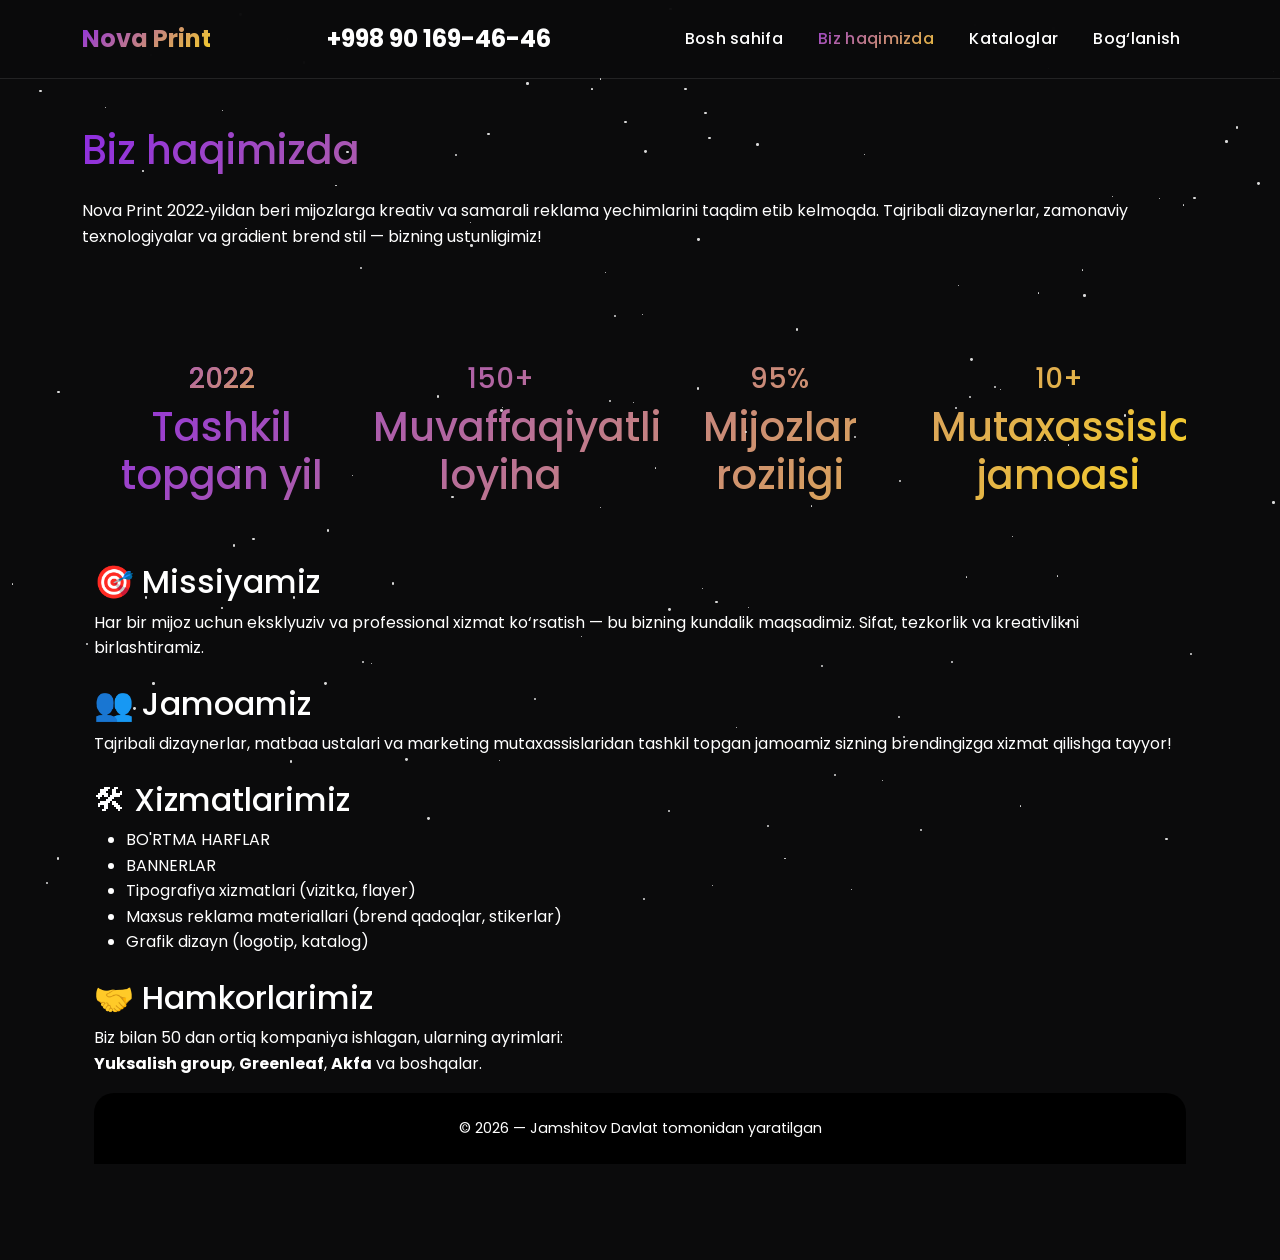
==== about.html @ 08aff498 "Add files via upload" ====
<!DOCTYPE html>
<html lang="uz">
<head>
  <meta charset="UTF-8">
  <meta name="viewport" content="width=device-width, initial-scale=1.0">
  <title>Biz haqimizda | Nova Print</title>

  <!-- Bootstrap & brend styli -->
  <link
    href="https://cdn.jsdelivr.net/npm/bootstrap@5.3.3/dist/css/bootstrap.min.css"
    rel="stylesheet">
  <!--  ➜ versiya parametri keshni yangilash uchun -->
  <link rel="stylesheet" href="assets/css/style.css?v=5">
</head>
<body>
<div id="star-field"></div>

<!-- ⭐ Yulduzlar fon maydoni -->
<div id="star-field"></div>

<!-- ===== Header (gradient logotip + sticky) ===== -->
<header>
  <div class="container d-flex flex-wrap align-items-center justify-content-between py-3">
    <a href="index.html"
       class="text-decoration-none fs-4 fw-bold"
       style="background:linear-gradient(135deg,var(--from),var(--to));
              -webkit-background-clip:text;color:transparent;">
       Nova Print  <a href="index.html" class="text-white text-decoration-none fs-4 fw-bold">  +998 90 169-46-46</a>
    </a>

    <nav>
      <ul class="nav">
        <li class="nav-item"><a class="nav-link" href="index.html">Bosh sahifa</a></li>
        <li class="nav-item"><a class="nav-link active" href="about.html">Biz haqimizda</a></li>
        <li class="nav-item"><a class="nav-link" href="catalog.html">Kataloglar</a></li>
        <li class="nav-item"><a class="nav-link" href="contact.html">Bog‘lanish</a></li>
      </ul>
    </nav>
  </div>
</header>

<!-- ===== Kontent ===== -->
<section class="py-5">
  <div class="container">
    <h1 class="mb-4"
        style="background:linear-gradient(135deg,var(--from),var(--to));
               -webkit-background-clip:text;color:transparent;">Biz haqimizda</h1>

    <p>
      Nova Print 2022‑yildan beri mijozlarga kreativ va samarali reklama yechimlarini taqdim etib kelmoqda.
      Tajribali dizaynerlar, zamonaviy texnologiyalar va gradient brend stil — bizning ustunligimiz!
    </p>
    <!-- ===== Kontent ===== -->
<section class="py-5">
  <div class="container">
    <h1 class="mb-4"
        style="background:linear-gradient(135deg,var(--from),var(--to));
               -webkit-background-clip:text;color:transparent;">
                   <div class="row text-center mt-5">
      <div class="col-md-3">
        <h3 style="background:linear-gradient(135deg,var(--from),var(--to));
                   -webkit-background-clip:text;color:transparent;">2022</h3>
        <p>Tashkil topgan yil</p>
      </div>
      <div class="col-md-3">
        <h3 class="text-gradient">150+</h3>
        <p>Muvaffaqiyatli loyiha</p>
      </div>
      <div class="col-md-3">
        <h3 class="text-gradient">95%</h3>
        <p>Mijozlar roziligi</p>
      </div>
      <div class="col-md-3">
        <h3 class="text-gradient">10+</h3>
        <p>Mutaxassislar jamoasi</p>
      </div>
    </div>

 

    <h2 class="mt-5">🎯 Missiyamiz</h2>
    <p>
      Har bir mijoz uchun eksklyuziv va professional xizmat ko‘rsatish — bu bizning kundalik maqsadimiz.
      Sifat, tezkorlik va kreativlikni birlashtiramiz.
    </p>

    <h2 class="mt-4">👥 Jamoamiz</h2>
    <p>
      Tajribali dizaynerlar, matbaa ustalari va marketing mutaxassislaridan tashkil topgan jamoamiz sizning brendingizga xizmat qilishga tayyor!
    </p>

    <h2 class="mt-4">🛠 Xizmatlarimiz</h2>
    <ul>
      <li>BO'RTMA HARFLAR</li>
      <li>BANNERLAR</li>
      <li>Tipografiya xizmatlari (vizitka, flayer)</li>
      <li>Maxsus reklama materiallari (brend qadoqlar, stikerlar)</li>
      <li>Grafik dizayn (logotip, katalog)</li>
    </ul>

    <h2 class="mt-4">🤝 Hamkorlarimiz</h2>
    <p>
      Biz bilan 50 dan ortiq kompaniya ishlagan, ularning ayrimlari: <br>
      <strong>Yuksalish group</strong>, <strong>Greenleaf</strong>, <strong>Akfa</strong> va boshqalar.
    </p>
<!-- ===== Footer ===== -->
<footer class="text-center">
  &copy; <span id="year"></span> — Jamshitov Davlat tomonidan yaratilgan
</footer>

<!-- ===== Skriptlar ===== -->
<script src="https://cdn.jsdelivr.net/npm/bootstrap@5.3.3/dist/js/bootstrap.bundle.min.js"></script>
<!-- Yulduzlar animatsiyasi -->
<script src="assets/js/main.js?v=3"></script>
<script>
  // Dinamik yil
  document.getElementById('year').textContent = new Date().getFullYear();
</script>
</body>
</html>
---- assets/css/style.css ----
/* =====================================================
   Dark Theme — Poppins font, 100% white text,
   Gradient brand accents  +  STYLED PRICING TABLES
   ===================================================== */
@import url('https://fonts.googleapis.com/css2?family=Poppins:wght@400;600&display=swap');

:root{
  --from:#8e2de2;   /* Violet */
  --to:#f9d423;     /* Yellow */
  --bg:#0b0b0c;     /* Dark background */
  --card-bg:#1c1c1e;
  --card-shadow:0 6px 18px rgba(0,0,0,.5);
  --border-radius:20px;
}

/* ---------- Base ---------- */
*,*::before,*::after{box-sizing:border-box;margin:0;padding:0}
html{scroll-behavior:smooth}
body{
  font-family:'Poppins',-apple-system,BlinkMacSystemFont,"Segoe UI",Roboto,Helvetica,Arial,sans-serif;
  background:var(--bg);
  color:#fff;
  line-height:1.6;
  -webkit-font-smoothing:antialiased;
}

/* ---------- Links ---------- */
a{color:#fff;text-decoration:none;transition:opacity .2s}
a:hover{opacity:.75}

/* ---------- Header ---------- */
header{position:sticky;top:0;z-index:1000;background:rgba(11,11,12,.9);backdrop-filter:saturate(150%) blur(20px);box-shadow:0 1px 0 rgba(255,255,255,.1)}
.nav-link{color:#fff!important;font-weight:500;padding:.65rem 1.1rem;letter-spacing:.3px}
.nav-link.active{background:linear-gradient(135deg,var(--from),var(--to));-webkit-background-clip:text;color:transparent!important}

/* ---------- Hero ---------- */
.hero{display:flex;align-items:center;justify-content:center;min-height:75vh;text-align:center;background:url('../img/hero.jpg') center/cover no-repeat;position:relative;border-radius:var(--border-radius)}
.hero::after{content:'';position:absolute;inset:0;background:linear-gradient(135deg,rgba(142,45,226,.65),rgba(249,212,35,.65));border-radius:var(--border-radius)}
.hero>*{position:relative;z-index:1;color:#fff}
.hero h1{font-size:clamp(2.25rem,6vw,4rem);margin-bottom:1rem;font-weight:600;letter-spacing:.5px}
.hero p{max-width:650px;margin-inline:auto;opacity:.9}

/* ---------- Buttons ---------- */
.btn-primary{background:linear-gradient(135deg,var(--from),var(--to));border:none;color:#000;padding:.8rem 2.3rem;border-radius:9999px;font-weight:600;letter-spacing:.4px;transition:transform .25s,filter .25s;box-shadow:0 4px 10px rgba(0,0,0,.35)}
.btn-primary:hover{filter:brightness(1.1);transform:translateY(-2px)}

/* ---------- Cards ---------- */
.card{border:none;border-radius:var(--border-radius);overflow:hidden;background:var(--card-bg);box-shadow:var(--card-shadow);transition:transform .25s,box-shadow .25s}
.card:hover{transform:translateY(-8px);box-shadow:0 10px 28px rgba(0,0,0,.65)}
.card-img-top{height:220px;object-fit:cover;filter:brightness(.9);border-top-left-radius:var(--border-radius);border-top-right-radius:var(--border-radius)}
.card-title{font-size:1.15rem;font-weight:600;color:#fff}
.card-text{color:#cfcfcf;font-size:.9rem}

/* ---------- Pricing Tables ---------- */
.table{margin-bottom:0;border-collapse:collapse;border-radius:var(--border-radius);overflow:hidden}
.table th,.table td{border:1px solid #333;padding:.65rem .9rem;vertical-align:middle}
.table thead th{
  background:linear-gradient(135deg,var(--from),var(--to));
  color:#000;font-weight:600;border:0;
}
.table tbody tr:nth-child(odd){background:#1a1a1c}
.table tbody tr:nth-child(even){background:#141416}
.table-hover tbody tr:hover{background:#2a2a2c}

/* Light header cells inside dark theme workaround */
.table-light>tr>th{background:linear-gradient(135deg,var(--from),var(--to))!important;color:#000!important;border:0}

/* ---------- Modal ---------- */
.modal-content{border-radius:var(--border-radius);border:none;background:#111213;color:#fff;box-shadow:0 10px 28px rgba(0,0,0,.7)}
.modal-header{border-bottom:none;padding:1.5rem 1.5rem 0}
.modal-title{font-weight:600;letter-spacing:.4px;background:linear-gradient(135deg,var(--from),var(--to));-webkit-background-clip:text;color:transparent}
.modal-body{padding:1rem 1.5rem 2rem}
.carousel-control-prev-icon,.carousel-control-next-icon{filter:invert(1)}

/* ---------- Footer ---------- */
footer{background:#000;color:#fff;font-size:.9rem;padding:1.5rem 0;border-radius:var(--border-radius) var(--border-radius) 0 0}

/* ---------- Star Field ---------- */
#star-field{position:fixed;inset:0;z-index:0;pointer-events:none;overflow:hidden}
.star{position:absolute;background:#fff;border-radius:50%;opacity:.85;animation:twinkle 2s ease-in-out infinite alternate}
@keyframes twinkle{from{opacity:.25;transform:scale(.5)}to{opacity:1;transform:scale(1.2)}}

/* ---------- Call‑to‑Action Button (Modal) ---------- */
.cta-btn{
  display:inline-block;
  background:linear-gradient(135deg,var(--from) 0%,var(--to) 100%);
  color:#000!important;
  padding:.85rem 2.5rem;
  border:none;
  border-radius:9999px;
  font-weight:600;
  letter-spacing:.4px;
  box-shadow:0 0 12px rgba(249,212,35,.5),0 0 24px rgba(142,45,226,.4);
  transition:transform .3s ease,box-shadow .3s ease;
  animation:pulse 2.4s infinite ease-in-out;
}
.cta-btn:hover{transform:translateY(-3px);box-shadow:0 0 18px rgba(249,212,35,.6),0 0 30px rgba(142,45,226,.55)}

@keyframes pulse{
  0%,100%{box-shadow:0 0 12px rgba(249,212,35,.4),0 0 24px rgba(142,45,226,.35)}
  50%{box-shadow:0 0 24px rgba(249,212,35,.7),0 0 40px rgba(142,45,226,.65)}
}to{opacity:1;transform:scale(1.2)}}
/* Mobilga moslashtirish */
#star-field {
  position: fixed;
  width: 100vw;
  height: 100vh;
  z-index: -1;
  overflow: hidden;
}

@media (max-width: 768px) {
  #star-field {
    height: 100%;
  }

  .form-control, .form-select {
    font-size: 1rem;
  }

  .btn {
    width: 100%;
  }

  header .container,
  footer .container {
    flex-direction: column !important;
    text-align: center !important;
  }
}
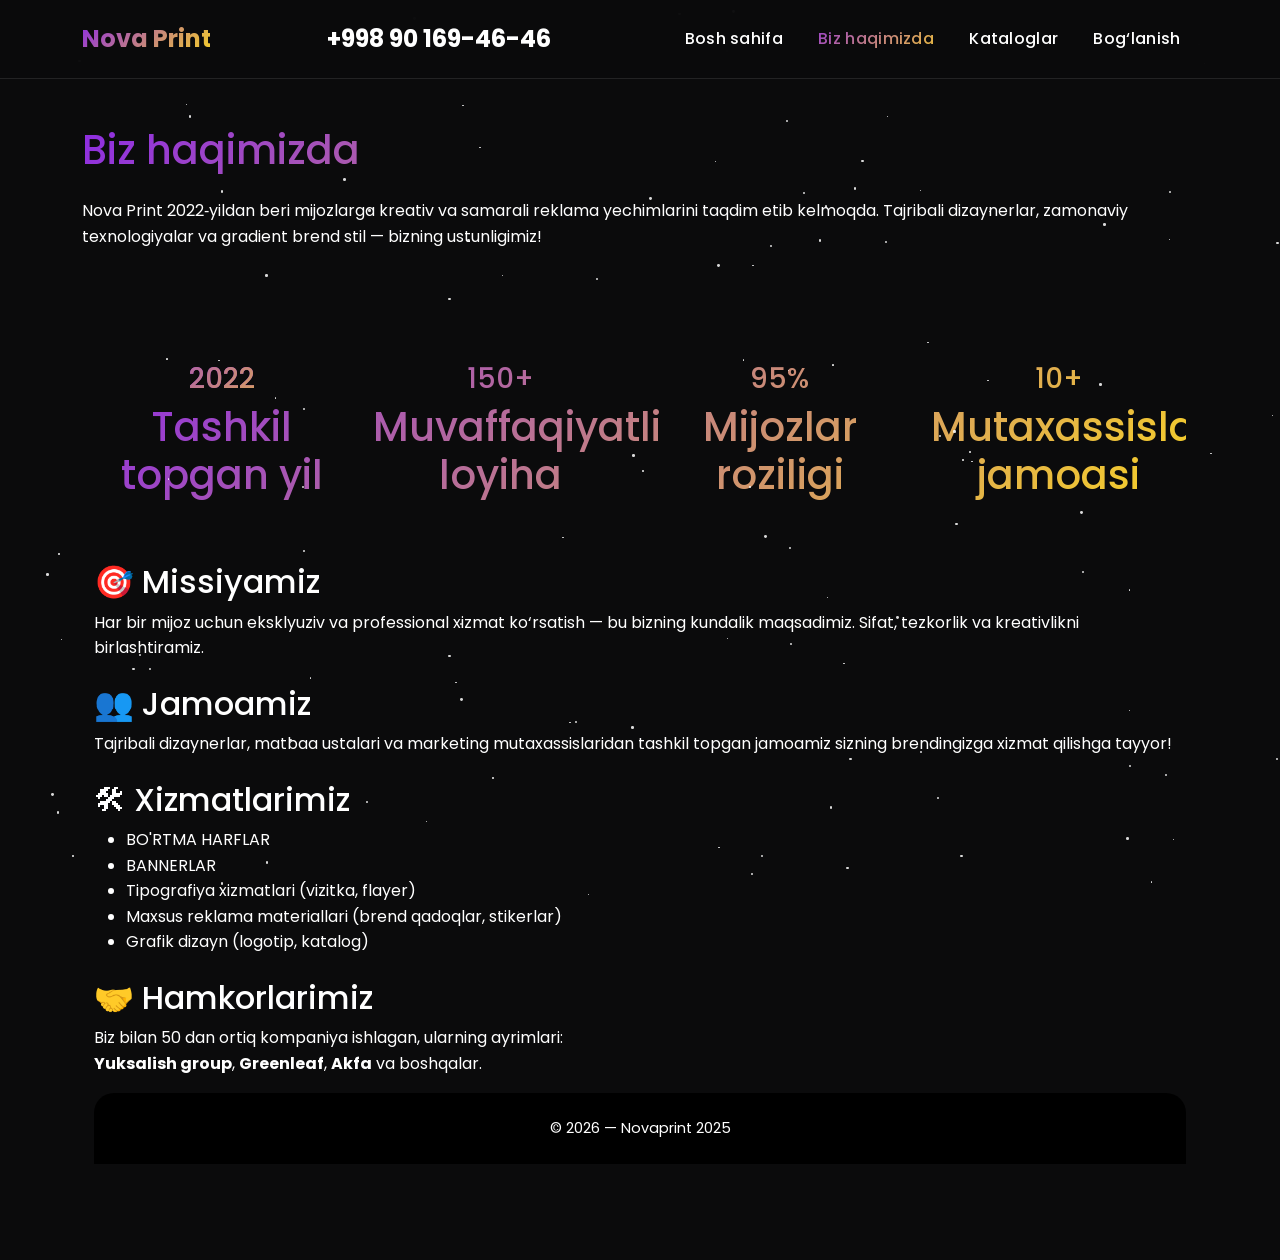
==== commit 59846439: "about.html" ====
--- a/about.html
+++ b/about.html
@@ -105,7 +105,7 @@
     </p>
 <!-- ===== Footer ===== -->
 <footer class="text-center">
-  &copy; <span id="year"></span> — Jamshitov Davlat tomonidan yaratilgan
+  &copy; <span id="year"></span> — Novaprint 2025
 </footer>
 
 <!-- ===== Skriptlar ===== -->
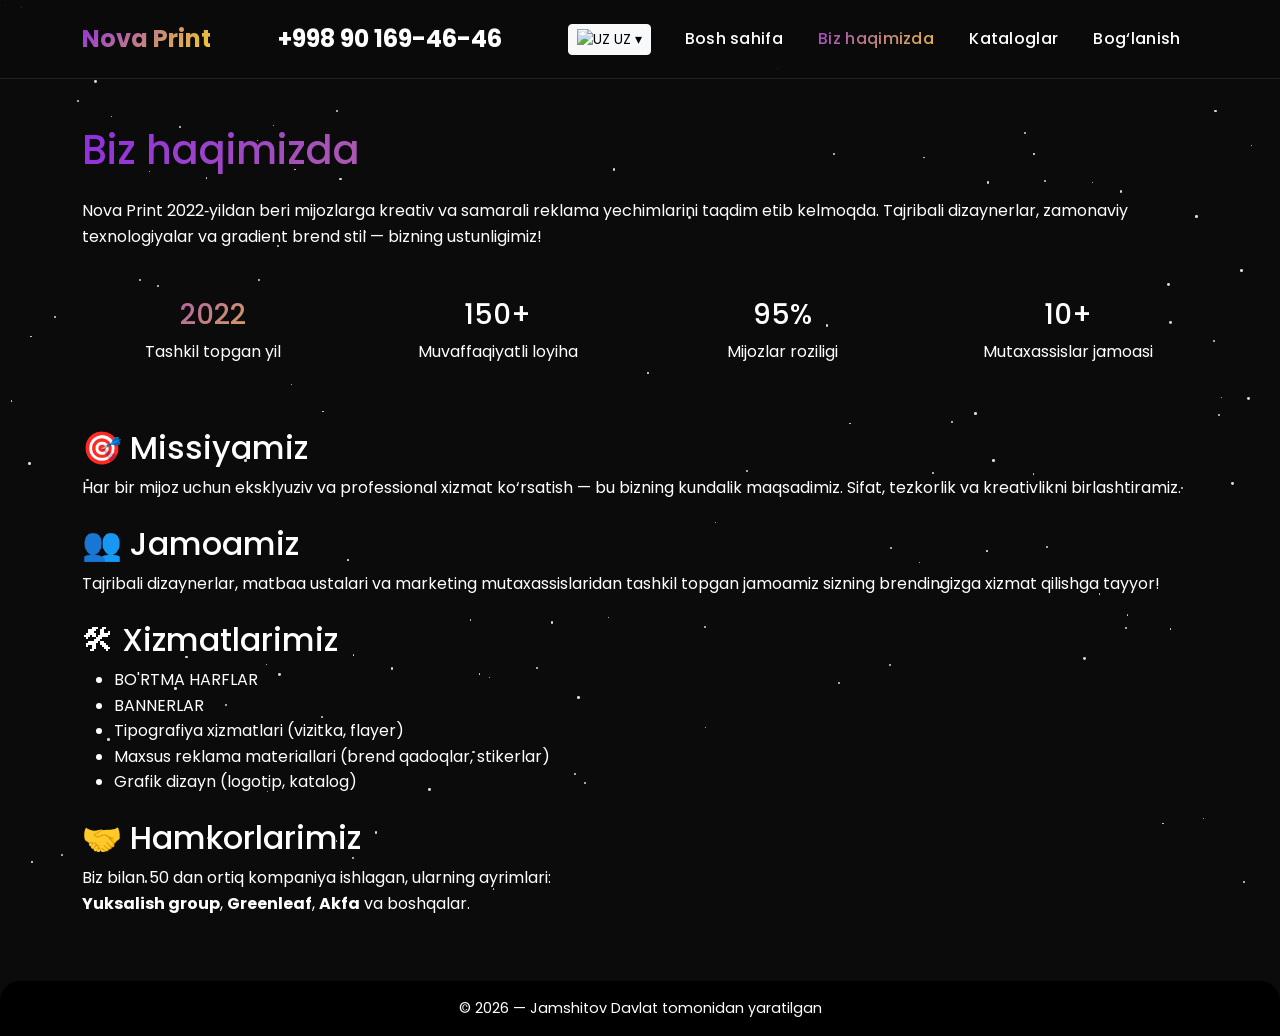
==== commit 36553d28: "Add files via upload" ====
--- a/about.html
+++ b/about.html
@@ -3,35 +3,46 @@
 <head>
   <meta charset="UTF-8">
   <meta name="viewport" content="width=device-width, initial-scale=1.0">
-  <title>Biz haqimizda | Nova Print</title>
+  <title>Biz haqimizda | Nova Print</title>
 
-  <!-- Bootstrap & brend styli -->
-  <link
-    href="https://cdn.jsdelivr.net/npm/bootstrap@5.3.3/dist/css/bootstrap.min.css"
-    rel="stylesheet">
-  <!--  ➜ versiya parametri keshni yangilash uchun -->
+  <!-- Bootstrap -->
+  <link href="https://cdn.jsdelivr.net/npm/bootstrap@5.3.3/dist/css/bootstrap.min.css" rel="stylesheet">
+  <!-- Asl CSS o‘zgarmaydi -->
   <link rel="stylesheet" href="assets/css/style.css?v=5">
 </head>
 <body>
 <div id="star-field"></div>
 
-<!-- ⭐ Yulduzlar fon maydoni -->
-<div id="star-field"></div>
-
-<!-- ===== Header (gradient logotip + sticky) ===== -->
 <header>
   <div class="container d-flex flex-wrap align-items-center justify-content-between py-3">
     <a href="index.html"
        class="text-decoration-none fs-4 fw-bold"
-       style="background:linear-gradient(135deg,var(--from),var(--to));
-              -webkit-background-clip:text;color:transparent;">
-       Nova Print  <a href="index.html" class="text-white text-decoration-none fs-4 fw-bold">  +998 90 169-46-46</a>
+       style="background:linear-gradient(135deg,var(--from),var(--to));-webkit-background-clip:text;color:transparent;">
+       Nova Print
     </a>
+    <a href="tel:+998901694646" class="text-white text-decoration-none fs-4 fw-bold">
+      +998 90 169-46-46
+    </a>
+<!-- til tanlash -->
+    <nav class="d-flex align-items-center gap-3">
+<div class="lang-dropdown position-relative">
+  <button class="btn btn-light btn-sm d-flex align-items-center gap-1" onclick="toggleLangMenu()">
+    <img src="https://flagcdn.com/w20/uz.png" alt="UZ"> UZ ▾
+  </button>
+  <div class="lang-menu position-absolute bg-light rounded shadow-sm" style="display:none; top:100%; left:0; min-width:90px;">
+    <a href="about_ru.html" class="d-flex align-items-center gap-1 px-2 py-1 text-dark text-decoration-none">
+      <img src="https://flagcdn.com/w20/ru.png" alt="RU"> RU
+    </a>
+    <a href="about_en.html" class="d-flex align-items-center gap-1 px-2 py-1 text-dark text-decoration-none">
+      <img src="https://flagcdn.com/w20/gb.png" alt="EN"> EN
+    </a>
+  </div>
+</div>
 
-    <nav>
+      <!-- NAV menyu -->
       <ul class="nav">
-        <li class="nav-item"><a class="nav-link" href="index.html">Bosh sahifa</a></li>
-        <li class="nav-item"><a class="nav-link active" href="about.html">Biz haqimizda</a></li>
+        <li class="nav-item"><a class="nav-link" href="index.html">Bosh sahifa</a></li>
+        <li class="nav-item"><a class="nav-link active" href="about.html">Biz haqimizda</a></li>
         <li class="nav-item"><a class="nav-link" href="catalog.html">Kataloglar</a></li>
         <li class="nav-item"><a class="nav-link" href="contact.html">Bog‘lanish</a></li>
       </ul>
@@ -42,24 +53,18 @@
 <!-- ===== Kontent ===== -->
 <section class="py-5">
   <div class="container">
-    <h1 class="mb-4"
-        style="background:linear-gradient(135deg,var(--from),var(--to));
-               -webkit-background-clip:text;color:transparent;">Biz haqimizda</h1>
+    <h1 class="mb-4" style="background:linear-gradient(135deg,var(--from),var(--to));-webkit-background-clip:text;color:transparent;">
+      Biz haqimizda
+    </h1>
 
     <p>
-      Nova Print 2022‑yildan beri mijozlarga kreativ va samarali reklama yechimlarini taqdim etib kelmoqda.
-      Tajribali dizaynerlar, zamonaviy texnologiyalar va gradient brend stil — bizning ustunligimiz!
+      Nova Print 2022‑yildan beri mijozlarga kreativ va samarali reklama yechimlarini taqdim etib kelmoqda.
+      Tajribali dizaynerlar, zamonaviy texnologiyalar va gradient brend stil — bizning ustunligimiz!
     </p>
-    <!-- ===== Kontent ===== -->
-<section class="py-5">
-  <div class="container">
-    <h1 class="mb-4"
-        style="background:linear-gradient(135deg,var(--from),var(--to));
-               -webkit-background-clip:text;color:transparent;">
-                   <div class="row text-center mt-5">
+
+    <div class="row text-center mt-5">
       <div class="col-md-3">
-        <h3 style="background:linear-gradient(135deg,var(--from),var(--to));
-                   -webkit-background-clip:text;color:transparent;">2022</h3>
+        <h3 style="background:linear-gradient(135deg,var(--from),var(--to));-webkit-background-clip:text;color:transparent;">2022</h3>
         <p>Tashkil topgan yil</p>
       </div>
       <div class="col-md-3">
@@ -76,18 +81,11 @@
       </div>
     </div>
 
- 
-
     <h2 class="mt-5">🎯 Missiyamiz</h2>
-    <p>
-      Har bir mijoz uchun eksklyuziv va professional xizmat ko‘rsatish — bu bizning kundalik maqsadimiz.
-      Sifat, tezkorlik va kreativlikni birlashtiramiz.
-    </p>
+    <p>Har bir mijoz uchun eksklyuziv va professional xizmat ko‘rsatish — bu bizning kundalik maqsadimiz. Sifat, tezkorlik va kreativlikni birlashtiramiz.</p>
 
     <h2 class="mt-4">👥 Jamoamiz</h2>
-    <p>
-      Tajribali dizaynerlar, matbaa ustalari va marketing mutaxassislaridan tashkil topgan jamoamiz sizning brendingizga xizmat qilishga tayyor!
-    </p>
+    <p>Tajribali dizaynerlar, matbaa ustalari va marketing mutaxassislaridan tashkil topgan jamoamiz sizning brendingizga xizmat qilishga tayyor!</p>
 
     <h2 class="mt-4">🛠 Xizmatlarimiz</h2>
     <ul>
@@ -103,18 +101,30 @@
       Biz bilan 50 dan ortiq kompaniya ishlagan, ularning ayrimlari: <br>
       <strong>Yuksalish group</strong>, <strong>Greenleaf</strong>, <strong>Akfa</strong> va boshqalar.
     </p>
+  </div>
+</section>
+
 <!-- ===== Footer ===== -->
-<footer class="text-center">
-  &copy; <span id="year"></span> — Novaprint 2025
+<footer class="text-center py-3">
+  &copy; <span id="year"></span> — Jamshitov Davlat tomonidan yaratilgan
 </footer>
 
 <!-- ===== Skriptlar ===== -->
 <script src="https://cdn.jsdelivr.net/npm/bootstrap@5.3.3/dist/js/bootstrap.bundle.min.js"></script>
-<!-- Yulduzlar animatsiyasi -->
 <script src="assets/js/main.js?v=3"></script>
 <script>
-  // Dinamik yil
   document.getElementById('year').textContent = new Date().getFullYear();
+
+  function toggleLangMenu(){
+    const menu=document.querySelector('.lang-menu');
+    menu.style.display=(menu.style.display==='block')?'none':'block';
+  }
+  document.addEventListener('click',e=>{
+    const drop=document.querySelector('.lang-dropdown');
+    if(!drop.contains(e.target)){
+      document.querySelector('.lang-menu').style.display='none';
+    }
+  });
 </script>
 </body>
 </html>
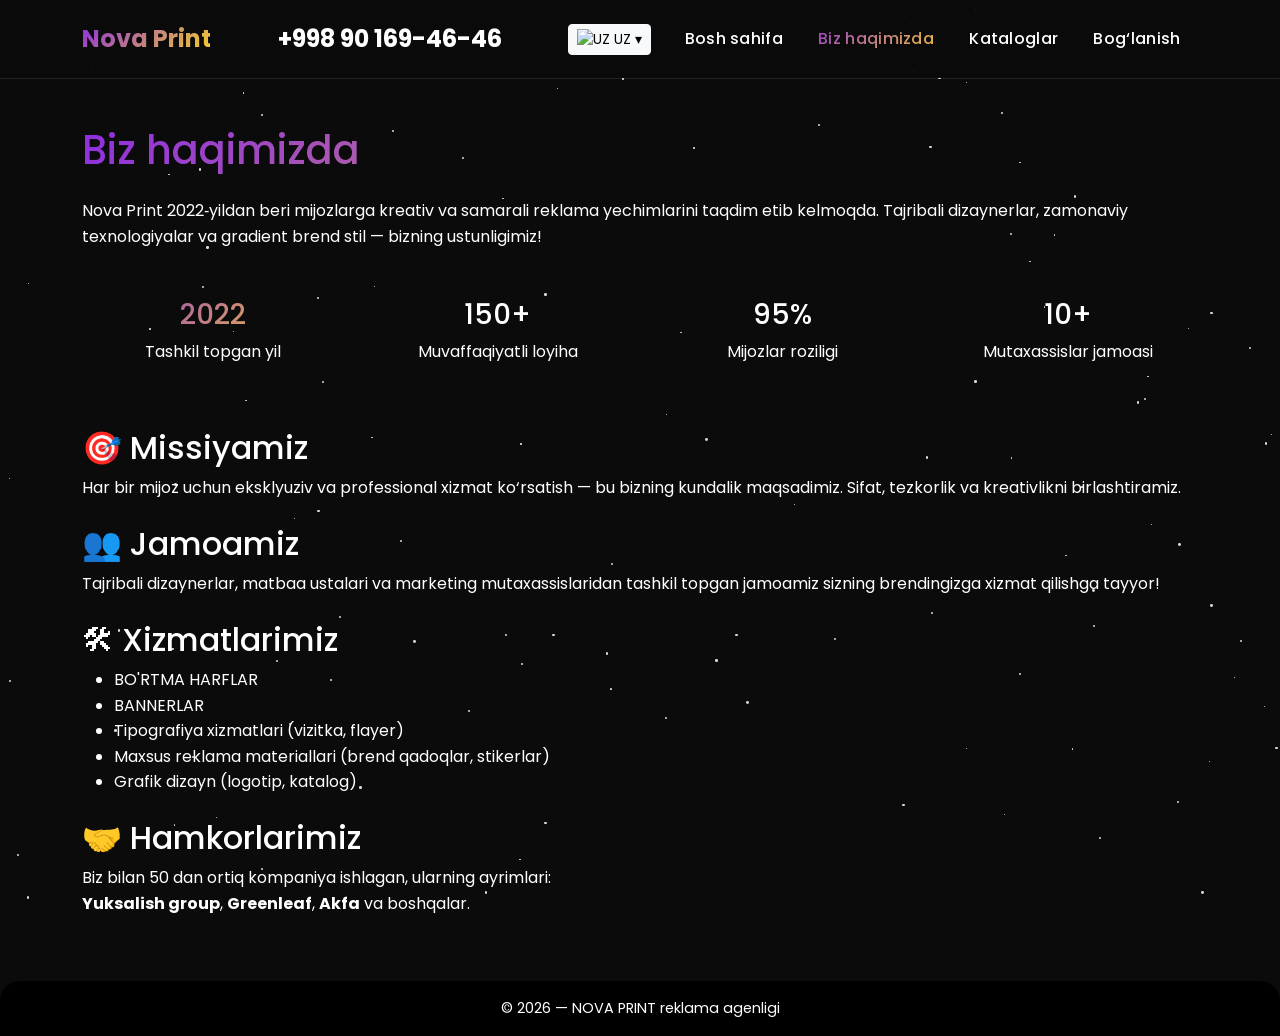
==== commit 7021f695: "about.html" ====
--- a/about.html
+++ b/about.html
@@ -106,7 +106,7 @@
 
 <!-- ===== Footer ===== -->
 <footer class="text-center py-3">
-  &copy; <span id="year"></span> — Jamshitov Davlat tomonidan yaratilgan
+  &copy; <span id="year"></span> — NOVA PRINT reklama agenligi
 </footer>
 
 <!-- ===== Skriptlar ===== -->
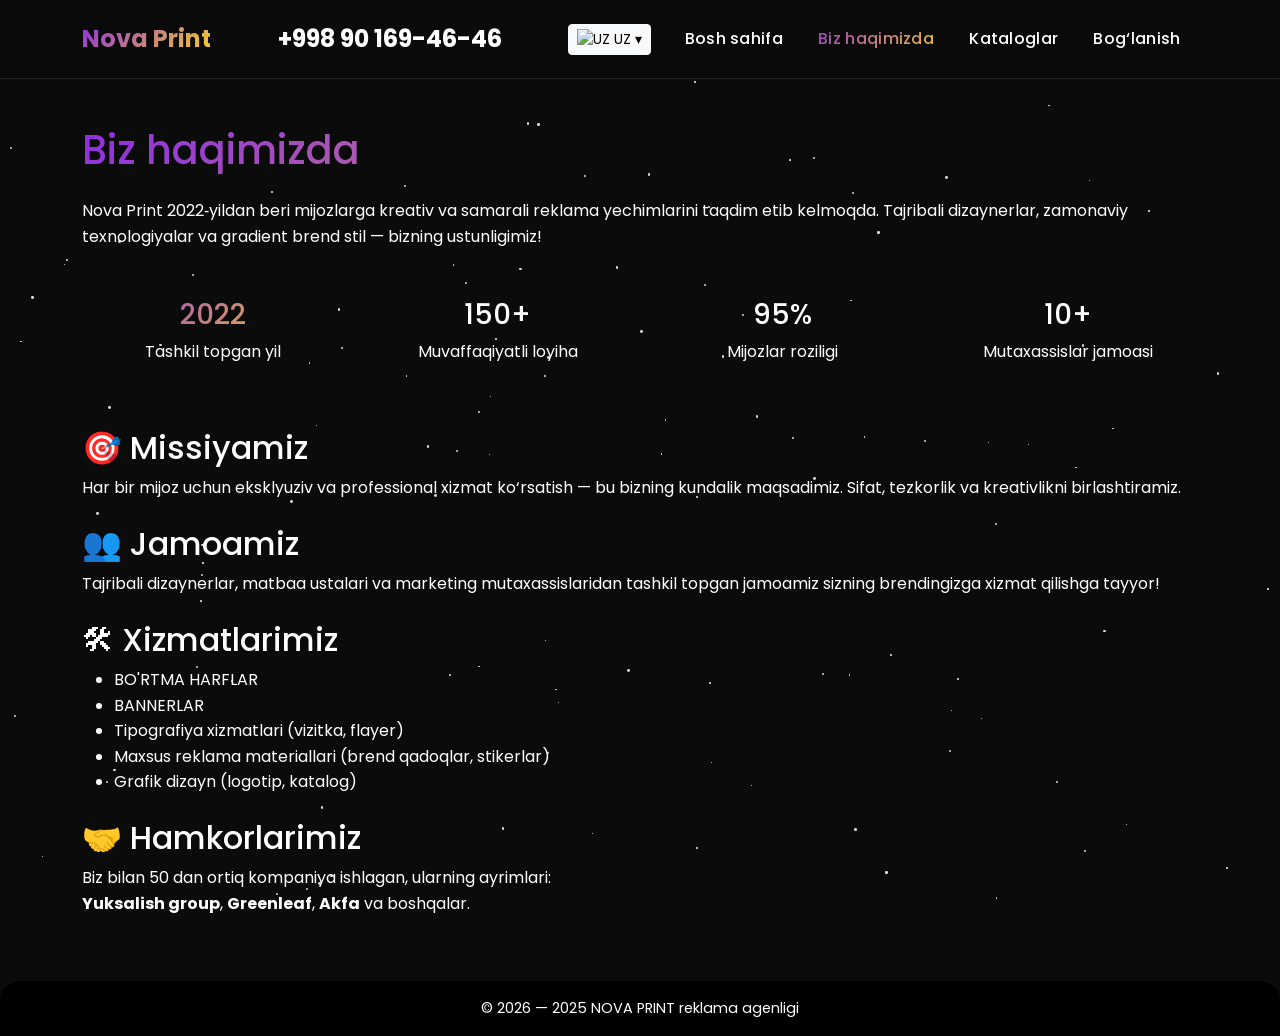
==== commit a88939bb: "about.html" ====
--- a/about.html
+++ b/about.html
@@ -106,7 +106,7 @@
 
 <!-- ===== Footer ===== -->
 <footer class="text-center py-3">
-  &copy; <span id="year"></span> — NOVA PRINT reklama agenligi
+  &copy; <span id="year"></span> — 2025 NOVA PRINT reklama agenligi
 </footer>
 
 <!-- ===== Skriptlar ===== -->
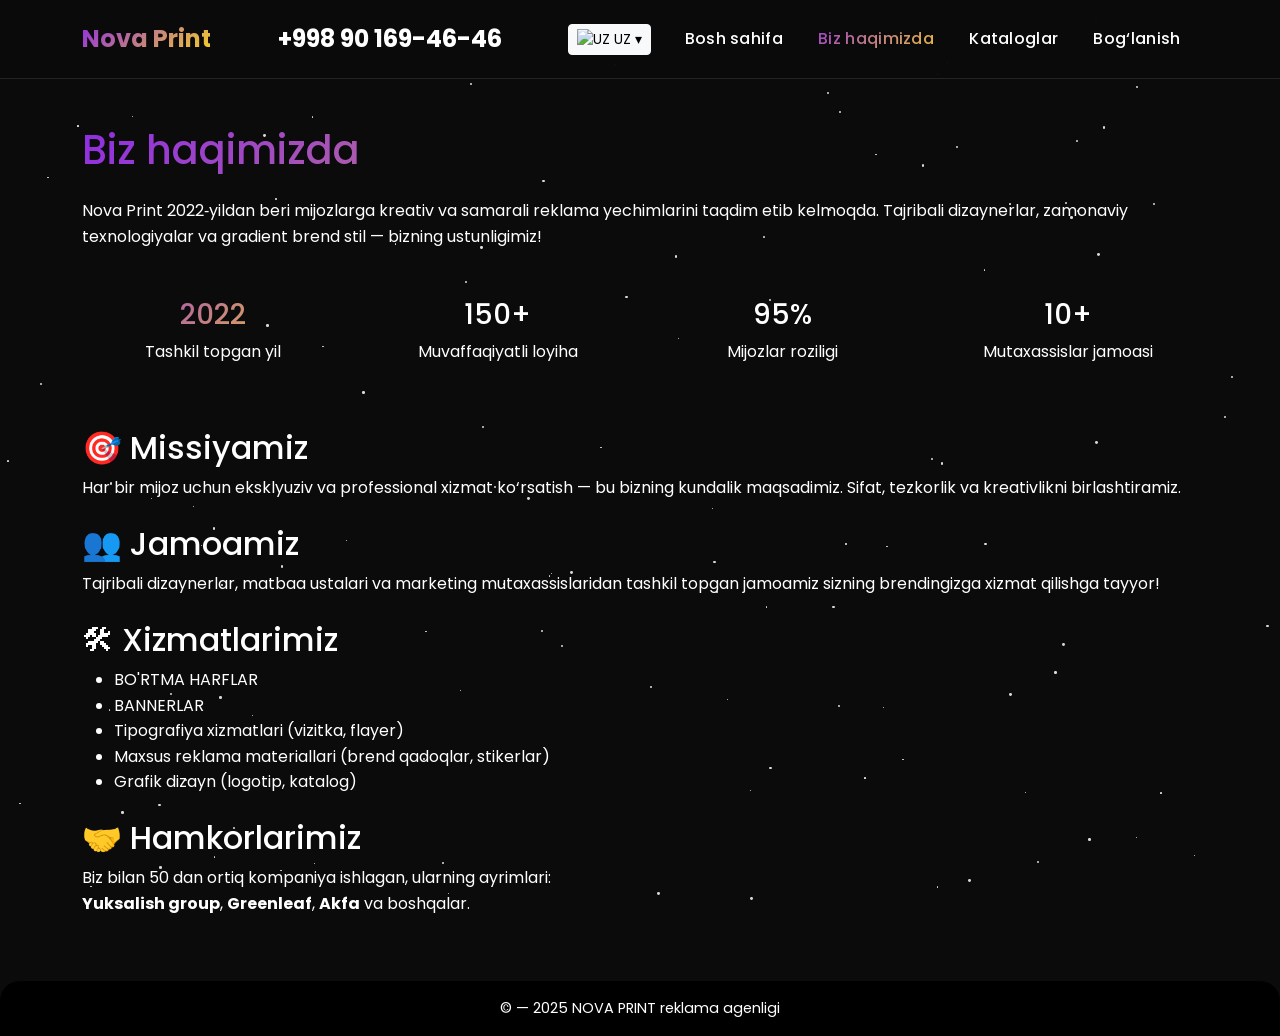
==== commit d2e7383f: "about.html" ====
--- a/about.html
+++ b/about.html
@@ -106,7 +106,7 @@
 
 <!-- ===== Footer ===== -->
 <footer class="text-center py-3">
-  &copy; <span id="year"></span> — 2025 NOVA PRINT reklama agenligi
+  &copy;  — 2025 NOVA PRINT reklama agenligi
 </footer>
 
 <!-- ===== Skriptlar ===== -->
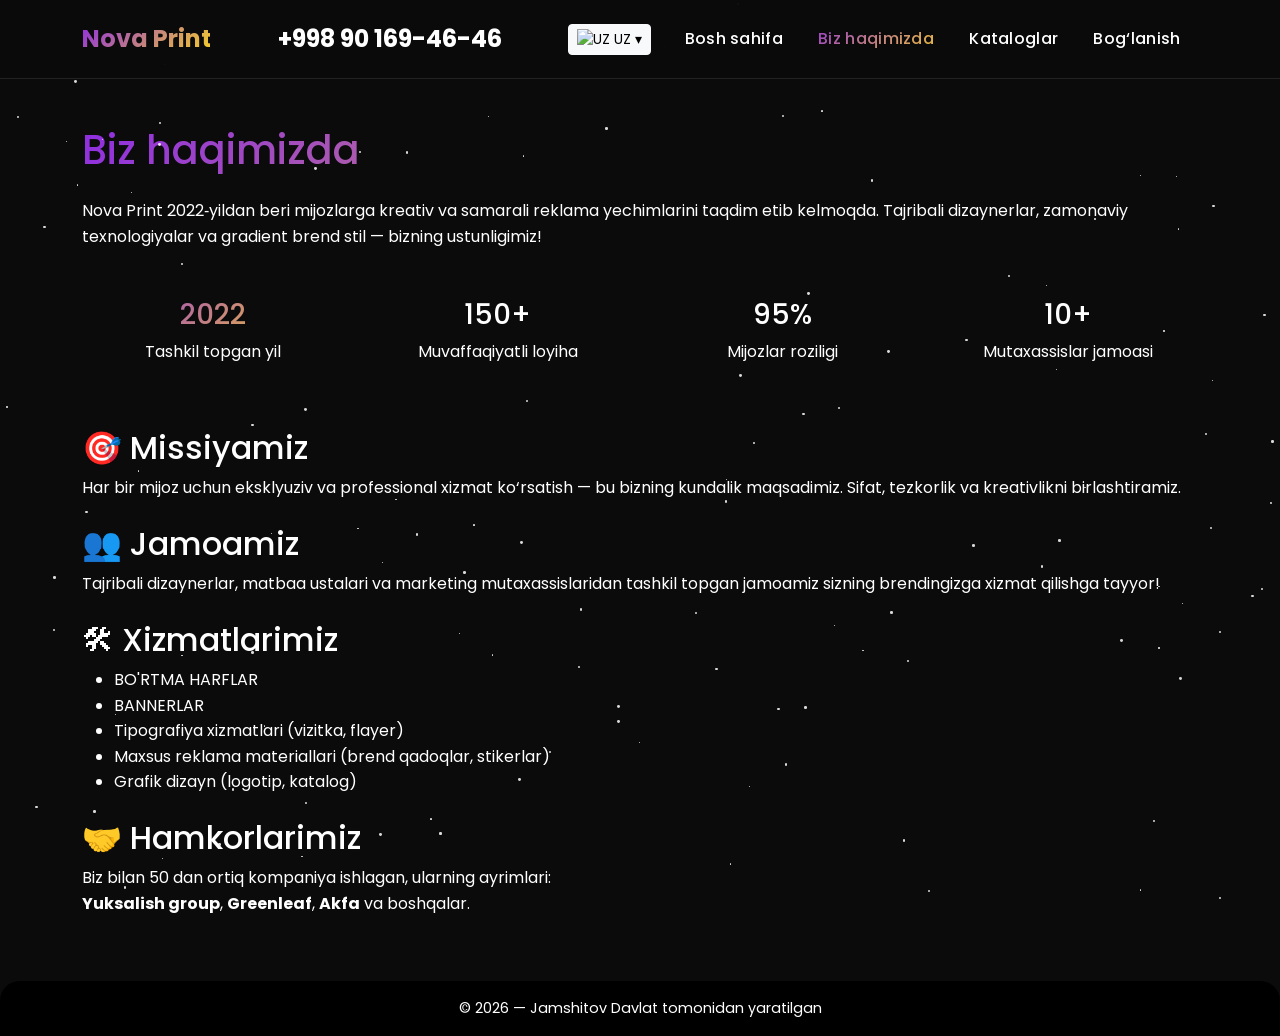
==== commit cfcf6c6c: "Add files via upload" ====
--- a/about.html
+++ b/about.html
@@ -106,7 +106,7 @@
 
 <!-- ===== Footer ===== -->
 <footer class="text-center py-3">
-  &copy;  — 2025 NOVA PRINT reklama agenligi
+  &copy; <span id="year"></span> — Jamshitov Davlat tomonidan yaratilgan
 </footer>
 
 <!-- ===== Skriptlar ===== -->
